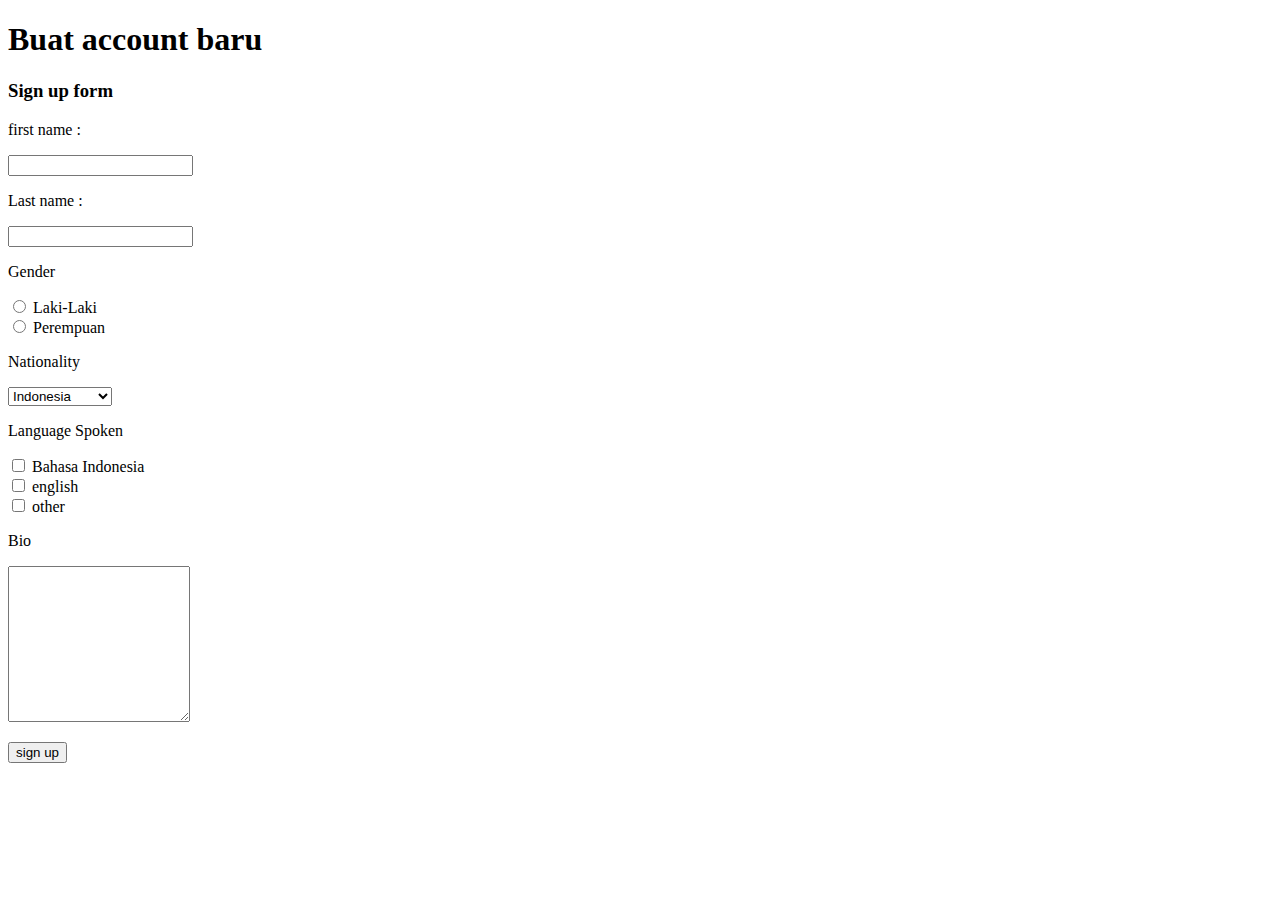
==== buat-akun.html @ 2d3d5778 "Rafi putra" ====
<!DOCTYPE html>
<html lang="en">
<head>
    <meta charset="UTF-8">
    <meta name="viewport" content="width=device-width, initial-scale=1.0">
    <title>Document</title>
</head>
<body>
    <form action="">
        <h1>Buat account baru</h1> 
        <h3>Sign up form</h3>
        <p>first name : </p>
        <label for="First name"></label>
        <input type="text " id="first name">
        <p>Last name : </p>
        <label for="Last name"></label>
        <input type="text " id="Last name">
        <p>Gender</p>
        <input type="radio" id="Laki-Laki" name="Gender">
        <label for="Laki-Laki">Laki-Laki</label><br>
        <input type="radio" id="Perempuan" name="Gender">
        <label for="Perempuan">Perempuan</label>
        <p>Nationality</p>
        <select name="Nationality" id="Nationality">
            <option value="Indonesia">Indonesia</option>
            <option value="inggris">inggris</option>
            <option value="Jerman">Jerman</option>
            <option value="Jepang">Jepang</option>
            <option value="Belanda">Belanda</option>
            <option value="korean">korean</option>
            <option value="malaysia">malaysia</option>
            <option value="sunda">sunda-empire</option>
        </select>
        <p>Language Spoken</p>

        <input type="checkbox" id="Bahasa Indonesia" name="Bahasa">
         <label for="Bahasa Indonesia">Bahasa Indonesia</label><br>
         <input type="checkbox" id="english" name="Bahasa">
         <label for="Bahasa english">english</label><br>
         <input type="checkbox" id="other" name="Bahasa">
         <label for="other">other</label>
           <p>Bio</p>
           <textarea name="Bio"clos="13" 
           rows="10"></textarea><br>
           <p>
               <a href="selamat.html">

                   <input type="button" name="sign 
                   up" id="sign Up" value="sign up">
                </a>
            </p>
    </form>
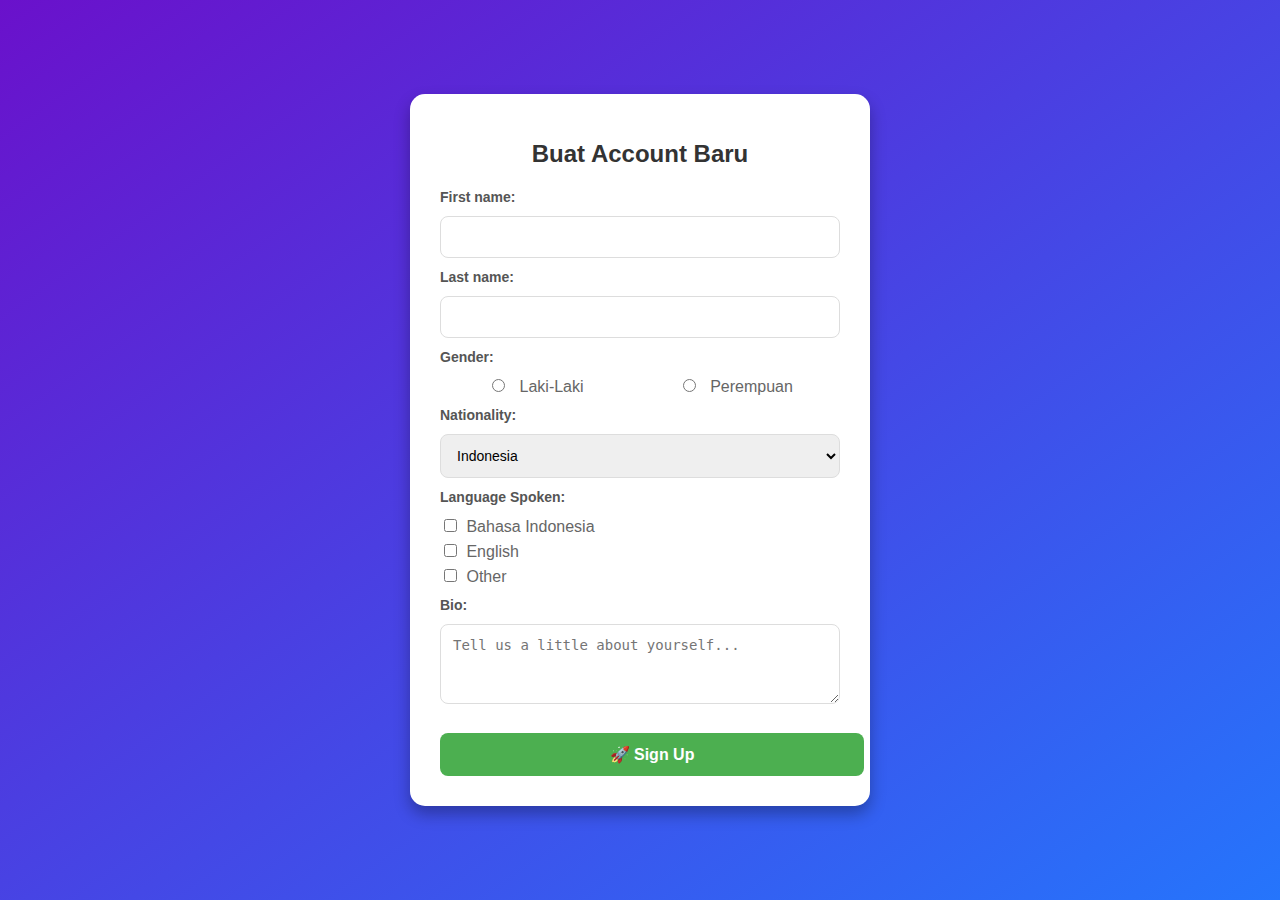
==== commit 38957d6d: "change version" ====
--- a/buat-akun.html
+++ b/buat-akun.html
@@ -3,50 +3,41 @@
 <head>
     <meta charset="UTF-8">
     <meta name="viewport" content="width=device-width, initial-scale=1.0">
-    <title>Document</title>
+    <title>Buat Account Baru</title>
 </head>
-<body>
-    <form action="">
-        <h1>Buat account baru</h1> 
-        <h3>Sign up form</h3>
-        <p>first name : </p>
-        <label for="First name"></label>
-        <input type="text " id="first name">
-        <p>Last name : </p>
-        <label for="Last name"></label>
-        <input type="text " id="Last name">
-        <p>Gender</p>
-        <input type="radio" id="Laki-Laki" name="Gender">
-        <label for="Laki-Laki">Laki-Laki</label><br>
-        <input type="radio" id="Perempuan" name="Gender">
-        <label for="Perempuan">Perempuan</label>
-        <p>Nationality</p>
-        <select name="Nationality" id="Nationality">
-            <option value="Indonesia">Indonesia</option>
-            <option value="inggris">inggris</option>
-            <option value="Jerman">Jerman</option>
-            <option value="Jepang">Jepang</option>
-            <option value="Belanda">Belanda</option>
-            <option value="korean">korean</option>
-            <option value="malaysia">malaysia</option>
-            <option value="sunda">sunda-empire</option>
+<body style="font-family: Arial, sans-serif; background: linear-gradient(to bottom right, #6a11cb, #2575fc); display: flex; justify-content: center; align-items: center; height: 100vh; margin: 0; color: #444;">
+    <form onsubmit="return false;" style="background-color: #ffffff; width: 400px; padding: 30px; border-radius: 15px; box-shadow: 0 8px 16px rgba(0, 0, 0, 0.3); transition: transform 0.2s ease;">
+        <h1 style="text-align: center; color: #333333; font-size: 24px; margin-bottom: 20px; font-weight: bold;">Buat Account Baru</h1>
+        
+        <label style="color: #555555; font-weight: bold; font-size: 14px;">First name:</label>
+        <input type="text" name="first_name" style="width: 100%; padding: 12px; margin: 10px 0; border: 1px solid #dddddd; border-radius: 8px; box-sizing: border-box; font-size: 14px; transition: border-color 0.3s ease;">
+        
+        <label style="color: #555555; font-weight: bold; font-size: 14px;">Last name:</label>
+        <input type="text" name="last_name" style="width: 100%; padding: 12px; margin: 10px 0; border: 1px solid #dddddd; border-radius: 8px; box-sizing: border-box; font-size: 14px; transition: border-color 0.3s ease;">
+        
+        <label style="color: #555555; font-weight: bold; font-size: 14px;">Gender:</label>
+        <div class="radio-group" style="display: flex; justify-content: space-around; margin: 10px 0;">
+            <label style="font-weight: normal; color: #666666;"><input type="radio" name="gender" value="male" style="margin-right: 10px;"> Laki-Laki</label>
+            <label style="font-weight: normal; color: #666666;"><input type="radio" name="gender" value="female" style="margin-right: 10px;"> Perempuan</label>
+        </div>
+        
+        <label style="color: #555555; font-weight: bold; font-size: 14px;">Nationality:</label>
+        <select name="nationality" style="width: 100%; padding: 12px; margin: 10px 0; border: 1px solid #dddddd; border-radius: 8px; box-sizing: border-box; font-size: 14px; transition: border-color 0.3s ease;">
+            <option value="indonesia">Indonesia</option>
+            <option value="other">Other</option>
         </select>
-        <p>Language Spoken</p>
-
-        <input type="checkbox" id="Bahasa Indonesia" name="Bahasa">
-         <label for="Bahasa Indonesia">Bahasa Indonesia</label><br>
-         <input type="checkbox" id="english" name="Bahasa">
-         <label for="Bahasa english">english</label><br>
-         <input type="checkbox" id="other" name="Bahasa">
-         <label for="other">other</label>
-           <p>Bio</p>
-           <textarea name="Bio"clos="13" 
-           rows="10"></textarea><br>
-           <p>
-               <a href="selamat.html">
-
-                   <input type="button" name="sign 
-                   up" id="sign Up" value="sign up">
-                </a>
-            </p>
-    </form>+        
+        <label style="color: #555555; font-weight: bold; font-size: 14px;">Language Spoken:</label>
+        <div class="language-group" style="margin: 10px 0;">
+            <label style="display: block; font-weight: normal; color: #666666; margin: 5px 0;"><input type="checkbox" name="language" value="bahasa" style="margin-right: 5px;"> Bahasa Indonesia</label>
+            <label style="display: block; font-weight: normal; color: #666666; margin: 5px 0;"><input type="checkbox" name="language" value="english" style="margin-right: 5px;"> English</label>
+            <label style="display: block; font-weight: normal; color: #666666; margin: 5px 0;"><input type="checkbox" name="language" value="other" style="margin-right: 5px;"> Other</label>
+        </div>
+        
+        <label style="color: #555555; font-weight: bold; font-size: 14px;">Bio:</label>
+        <textarea name="bio" placeholder="Tell us a little about yourself..." style="width: 100%; padding: 12px; margin: 10px 0; border: 1px solid #dddddd; border-radius: 8px; box-sizing: border-box; font-size: 14px; transition: border-color 0.3s ease; resize: vertical; min-height: 80px;"></textarea>
+        
+        <a href="selamat.html" style="display: block; width: 100%; padding: 12px; background-color: #4CAF50; color: #ffffff; font-weight: bold; font-size: 16px; text-align: center; cursor: pointer; border-radius: 8px; text-decoration: none; transition: background-color 0.3s ease; margin-top: 15px;">🚀 Sign Up</a>
+    </form>
+</body>
+</html>